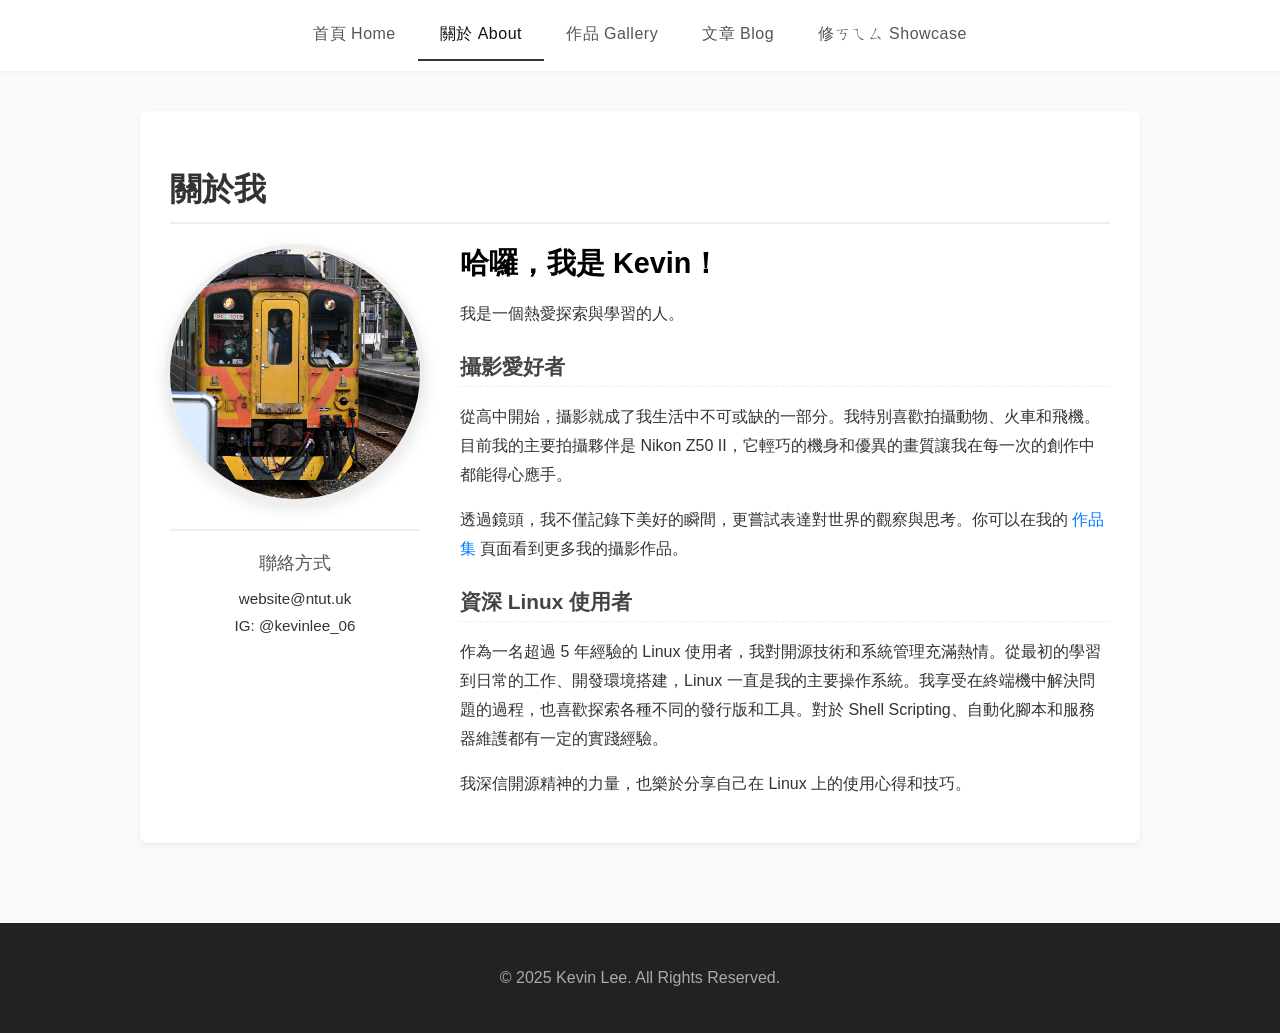
==== about.html @ 18c72140 "first commit" ====
<!DOCTYPE html>
<html lang="zh-Hant">
<head>
    <meta charset="UTF-8">
    <meta name="viewport" content="width=device-width, initial-scale=1.0">
    <title>關於我 About</title>
    <link rel="stylesheet" href="style.css">
</head>
<body>
    <nav class="navbar">
        <ul class="navbar-nav">
            <li><a href="index.html">首頁 Home</a></li>
            <li><a class="active" href="about.html">關於 About</a></li>
            <li><a href="gallery.html">作品 Gallery</a></li>
            <li><a href="blog.html">文章 Blog</a></li>
            <li><a href="showcase.html">修ㄎㄟㄙ Showcase</a></li>
        </ul>
    </nav>

   <main class="main-content">
    <section id="about-me">
        <h2>關於我</h2>
        <div class="about-grid">
            <div class="about-left-column">
                <div class="about-image">
                    <img src="photos/IMG_3188.JPG" alt="我的個人照片">
                </div>
                <div class="about-contact">
                    <h4>聯絡方式</h4>
                    <ul>
                        <li><a href="mailto:website@ntut.uk">website@ntut.uk</a></li>
                        <li><a href="https://www.instagram.com/kevinlee_06" target="_blank">IG: @kevinlee_06</a></li>
                    </ul>
                </div>
            </div>

            <div class="about-text">
                <h3>哈囉，我是 Kevin！</h3>
                <p>我是一個熱愛探索與學習的人。</p>
                
                <h4>攝影愛好者</h4>
                <p>從高中開始，攝影就成了我生活中不可或缺的一部分。我特別喜歡拍攝動物、火車和飛機。目前我的主要拍攝夥伴是 Nikon Z50 II，它輕巧的機身和優異的畫質讓我在每一次的創作中都能得心應手。</p>
                <p>透過鏡頭，我不僅記錄下美好的瞬間，更嘗試表達對世界的觀察與思考。你可以在我的 <a href="gallery.html">作品集</a> 頁面看到更多我的攝影作品。</p>

                <h4>資深 Linux 使用者</h4>
                <p>作為一名超過 5 年經驗的 Linux 使用者，我對開源技術和系統管理充滿熱情。從最初的學習到日常的工作、開發環境搭建，Linux 一直是我的主要操作系統。我享受在終端機中解決問題的過程，也喜歡探索各種不同的發行版和工具。對於 Shell Scripting、自動化腳本和服務器維護都有一定的實踐經驗。</p>
                <p>我深信開源精神的力量，也樂於分享自己在 Linux 上的使用心得和技巧。</p>
            </div>

        </div>
    </section>
</main>
<footer class="site-footer">
    <p>&copy; 2025 Kevin Lee. All Rights Reserved.</p>
</footer>
</body>
</html>
---- style.css ----
body {
    font-family: 'Noto Sans TC', sans-serif;
    margin: 0;
    background-color: #f9f9f9; 
    color: #333; 
}

.navbar {
    background-color: #ffffff; 
    width: 100%;
    box-shadow: 0 1px 3px rgba(0, 0, 0, 0.05);
    padding: 10px 0; 
    position: sticky; 
    top: 0;
    z-index: 100; 
}

.navbar-nav {
    list-style-type: none; 
    margin: 0;
    padding: 0;
    display: flex;
    justify-content: center; 
}

.navbar-nav li a {
    display: block;
    color: #555; 
    text-align: center;
    padding: 14px 22px; 
    text-decoration: none; 
    font-size: 16px;
    font-weight: 400; 
    letter-spacing: 0.5px; 
    border-bottom: 2px solid transparent;
    transition: color 0.3s ease, border-bottom 0.3s ease;
}

.navbar-nav li a:hover {
    color: #000; 
}

.navbar-nav li a.active {
    color: #111; 
    font-weight: 500; 
    border-bottom: 2px solid #333;
}

@media screen and (max-width: 600px) {
    .navbar-nav {
        flex-direction: column; 
    }
    .navbar-nav li a {
        padding: 12px 0; 
    }
}

.content {
    padding: 20px;
    text-align: center;
    margin-top: 20px;
}

.hero {
    background-color: #333; 
    /* background: url("photos/_IMG5655.JPG"); */
    background-size: cover;
    background-repeat: no-repeat;
    background-position: center;
    color: #ffffff; 
    padding: 80px 20px;
    text-align: center;
}

.hero h1 {
    font-size: 2.8em;
    font-weight: 700;
    margin-bottom: 10px;
}

.hero p {
    font-size: 1.2em;
    font-weight: 400;
    margin-bottom: 30px;
}

.cta-button {
    background-color: #ffffff;
    color: #333;
    padding: 12px 25px;
    text-decoration: none;
    border-radius: 5px;
    font-weight: 500;
    transition: background-color 0.3s ease, color 0.3s ease;
}

.cta-button:hover {
    background-color: #f0f0f0;
}

.main-content {
    max-width: 1000px; 
    margin: 40px auto; 
    padding: 0 20px; 
    display: flex;
    justify-content: center;
    flex-direction: column;
    align-items: center;
}

.main-content section {
    margin-bottom: 40px; 
    background-color: #ffffff;
    padding: 30px;
    border-radius: 8px;
    box-shadow: 0 2px 5px rgba(0,0,0,0.05);
}

.main-content h2 {
    font-size: 2em;
    font-weight: 700;
    border-bottom: 2px solid #eee;
    padding-bottom: 10px;
    margin-bottom: 20px;
}

.card-container {
    display: flex;
    justify-content: space-between; 
    flex-wrap: wrap; 
}

.card {
    background-color: #fdfdfd;
    border: 1px solid #ddd;
    border-radius: 8px;
    padding: 25px;
    width: 40%; 
    box-shadow: 0 1px 3px rgba(0,0,0,0.03);
    margin-bottom: 20px; 
}

.card h3 {
    margin-top: 0;
}

.card h3 a {
    color: #333;
    text-decoration: none;
    font-weight: 500;
}

.card h3 a:hover {
    text-decoration: underline;
}

.site-footer {
    text-align: center;
    padding: 30px 20px;
    background-color: #222;
    color: #aaa;
    margin-top: 40px;
}

@media screen and (max-width: 768px) {
    .card-container {
        flex-direction: column; 
    }
    .card {
        width: 100%; 
        box-sizing: border-box; 
        margin-bottom: 20px;
    }

    .hero h1 {
        font-size: 2.2em;
    }
}

#about-me {
    text-align: left; 
}

.about-grid {
    display: flex;
    gap: 40px; 
    align-items: flex-start; 
}

.about-image {
    flex-shrink: 0; 
    width: 250px; 
    height: 250px; 
    border-radius: 50%; 
    overflow: hidden; 
    border: 5px solid #eee; 
    box-shadow: 0 5px 15px rgba(0,0,0,0.1); 
}

.about-image img {
    width: 100%;
    height: 100%;
    object-fit: cover; 
    display: block; 
}

.about-text {
    flex-grow: 1; 
}

.about-text h3 {
    font-size: 1.8em;
    margin-top: 0;
    margin-bottom: 15px;
    color: #000;
}

.about-text h4 {
    font-size: 1.3em;
    margin-top: 25px;
    margin-bottom: 10px;
    color: #444;
    border-bottom: 1px dashed #eee;
    padding-bottom: 5px;
}

.about-text p {
    line-height: 1.8;
    margin-bottom: 15px;
}

.about-text a {
    color: #007bff; 
    text-decoration: none;
}

.about-text a:hover {
    text-decoration: underline;
}

@media screen and (max-width: 768px) {
    .about-grid {
        flex-direction: column; 
        align-items: center; 
        gap: 30px;
    }

    .about-image {
        width: 200px; 
        height: 200px;
    }

    .about-text {
        text-align: center; 
    }

    .about-text h2,
    .about-text h3,
    .about-text h4 {
        text-align: center; 
    }
}

@media screen and (max-width: 480px) {
    .about-image {
        width: 160px;
        height: 160px;
    }
    .about-text h3 {
        font-size: 1.5em;
    }
    .about-text h4 {
        font-size: 1.1em;
    }
}

.about-left-column {
    display: flex;
    flex-direction: column; 
    align-items: center;    
    width: 250px; 
    flex-shrink: 0; 
}

.about-grid {
    display: flex;
    gap: 40px; 
    align-items: flex-start; 
}

.about-contact {
    width: 100%;
    margin-top: 25px;
    padding-top: 20px;
    border-top: 2px solid #f0f0f0; 
    text-align: center;
}

.about-contact h4 {
    margin: 0 0 15px 0;
    font-size: 1.1em;
    font-weight: 500;
    color: #555;
}

.about-contact ul {
    list-style: none; 
    padding: 0;
    margin: 0;
}

.about-contact li {
    margin-bottom: 10px;
    font-size: 0.95em;
}

.about-contact li a {
    color: #333;
    text-decoration: none;
    transition: color 0.3s;
}

.about-contact li a:hover {
    color: #007bff; 
    text-decoration: underline;
}

@media screen and (max-width: 768px) {
    .about-left-column {
        width: 100%; 
    }

    .about-contact {
        max-width: 300px; 
        margin-left: auto;
        margin-right: auto;
    }

    .about-text {
        text-align: center;
    }
}

#gallery-page {
    max-width: 1200px; 
    margin: 40px auto;
}

#gallery-page h2 {
    text-align: center;
    font-size: 2.2em;
    margin-bottom: 10px;
}

#gallery-page p {
    text-align: center;
    font-size: 1.1em;
    color: #666;
    margin-bottom: 40px;
}

.gallery-grid {
    display: grid;
    grid-template-columns: repeat(auto-fill, minmax(300px, 1fr));
    gap: 20px; 
}

.gallery-item {
    position: relative; 
    overflow: hidden; 
    border-radius: 8px; 
    box-shadow: 0 4px 10px rgba(0,0,0,0.1);
    background-color: #000; 
}

.gallery-item-more {
    position: relative; 
    overflow: hidden; 
    border-radius: 8px; 
    box-shadow: 0 4px 10px rgba(0,0,0,0.1);
    background-color: #000; 
    cursor: pointer;
}

.gallery-item img {
    width: 100%;
    height: 100%; 
    object-fit: cover; 
    display: block; 
    transition: transform 0.4s ease; 
}

.gallery-item-more img {
    width: 100%;
    height: 100%; 
    object-fit: cover; 
    display: block; 
    transition: transform 0.4s ease; 
    filter: blur(10px);
}

.gallery-item .overlay, .gallery-item-more .overlay {
    position: absolute;
    bottom: 0;
    left: 0;
    width: 100%;
    
    color: #ffffff;
    padding: 20px;
    box-sizing: border-box; 

    backdrop-filter: blur(10px);
    -webkit-backdrop-filter: blur(10px); 
    
    background-color: rgba(0, 0, 0, 0.4); 

    opacity: 0; 
    transform: translateY(100%); 
    transition: opacity 0.3s ease-out, transform 0.3s ease-out;
}

.gallery-item:hover .overlay {
    opacity: 1; 
    transform: translateY(0); 
}

.gallery-item-more:hover .overlay {
    opacity: 1; 
    transform: translateY(0); 
    text-decoration: underline;
}

.gallery-item-more .overlay {
    opacity: 1; 
    transform: translateY(0); 
}

.gallery-item:hover img {
    transform: scale(1.1);
}

.overlay-title {
    margin: 0 0 10px 0;
    font-size: 1.3em;
    font-weight: 700;
}

.overlay-meta {
    display: flex;
    flex-wrap: wrap; 
    gap: 15px; 
    font-size: 0.9em;
    font-weight: 500;
    font-family: 'SFMono-Regular', Consolas, 'Courier New', monospace; 
}

.lightbox-overlay {
    position: fixed;
    top: 0;
    left: 0;
    width: 100%;
    height: 100%;
    background: rgba(0, 0, 0, 0.85);
    
    display: flex;
    align-items: center;
    justify-content: center;
    
    z-index: 1000;


    opacity: 0;
    visibility: hidden;
    transition: opacity 0.3s ease, visibility 0.3s ease;
}

.lightbox-overlay.active {
    opacity: 1;
    visibility: visible;
}

.lightbox-image {
    max-width: 90%;
    max-height: 90vh;
    object-fit: contain;
    box-shadow: 0 5px 25px rgba(0,0,0,0.5);
    
    transform: scale(0.95);
    transition: transform 0.3s ease-out;
}

.lightbox-overlay.active .lightbox-image {
    transform: scale(1);
}

.lightbox-close {
    position: absolute;
    top: 20px;
    right: 30px;
    color: #ffffff;
    font-size: 45px;
    font-weight: bold;
    cursor: pointer;
    text-shadow: 0 0 8px rgba(0,0,0,0.7);
    transition: color 0.2s ease;
}

.lightbox-close:hover {
    color: #ccc;
}

.lightbox-counter {
    position: absolute;
    bottom: 20px;
    left: 50%;
    transform: translateX(-50%);
    
    color: #f1f1f1;
    font-size: 1.1em;
    font-weight: 400;
    
    text-shadow: 0 1px 4px rgba(0, 0, 0, 0.7);

    -webkit-user-select: none;
    -moz-user-select: none;
    -ms-user-select: none;
    user-select: none;
}

.gallery-item {
    cursor: pointer;
}

.lightbox-nav {
    position: absolute;
    top: 50%;
    transform: translateY(-50%);
    
    color: rgba(255, 255, 255, 0.7);
    font-size: 40px;
    font-weight: bold;
    cursor: pointer;
    
    padding: 0 20px;

    -webkit-user-select: none;
    -moz-user-select: none;
    -ms-user-select: none;
    user-select: none;
    
    transition: color 0.2s ease;
}

.lightbox-nav:hover {
    color: #ffffff;
}

.lightbox-prev {
    left: 10px;
}

.lightbox-next {
    right: 10px;
}

@media screen and (max-width: 768px) {
    .lightbox-nav {
        font-size: 30px;
        padding: 0 10px;
    }
    .lightbox-prev {
        left: 5px;
    }
    .lightbox-next {
        right: 5px;
    }
}

#blog-page {
    max-width: 900px; 
}

#blog-page h2 {
    text-align: center;
    font-size: 2.2em;
    margin-bottom: 40px;
}

.blog-list-container {
    display: flex;
    flex-direction: column;
    gap: 30px; 
}

@media screen and (max-width: 768px) {
    .lightbox-nav {
        font-size: 30px;
        padding: 0 10px;
    }
    .lightbox-prev {
        left: 5px;
    }
    .lightbox-next {
        right: 5px;
    }
}

@media screen and (max-width: 768px) {
    .lightbox-nav {
        font-size: 30px;
        padding: 0 10px;
    }
    .lightbox-prev {
        left: 5px;
    }
    .lightbox-next {
        right: 5px;
    }
}

#blog-toc,
#full-articles {
    width: 90%; 
}

#blog-toc,
#full-articles {
    margin-top: 0;
    padding: 0;
    background-color: transparent;
    border: none;
    box-shadow: none;
    margin-bottom: 0; 
}

#blog-toc h2 {
    text-align: center;
    font-size: 2.2em;
    border-bottom: 2px solid #eee;
    padding-bottom: 10px;
    margin-bottom: 20px; 
}

.blog-list-container {
    display: flex;
    flex-direction: column;
    gap: 20px; 
}

.blog-post-preview {
    background-color: #ffffff;
    padding: 30px;
    border-radius: 8px;
    box-shadow: 0 2px 5px rgba(0,0,0,0.05);
    border: 1px solid #eee;
    transition: box-shadow 0.3s ease, transform 0.3s ease;
}

.blog-post-preview:hover {
    box-shadow: 0 5px 15px rgba(0,0,0,0.08);
    transform: translateY(-3px); 
}

.blog-post-preview h3 {
    margin-top: 0;
    margin-bottom: 10px;
    font-size: 1.6em;
    font-weight: 700;
}

.blog-post-preview h3 a {
    color: #222;
    text-decoration: none;
}

.blog-post-preview h3 a:hover {
    color: #007bff; 
}

.blog-post-preview .post-excerpt {
    font-size: 1.05em;
    line-height: 1.7;
    color: #555;
    margin-bottom: 0; 
}

.blog-divider {
    border: 0;
    height: 1px;
    background: #e0e0e0;
    margin: 40px 0;
}

.blog-post {
    background-color: #ffffff;
    padding: 30px;
    border-radius: 8px;
    box-shadow: 0 2px 5px rgba(0,0,0,0.05);
    border: 1px solid #eee;
    margin-bottom: 30px; 
    scroll-margin-top: 80px; 
}

.blog-post h3 {
    margin-top: 0;
    margin-bottom: 20px;
    font-size: 1.8em;
    font-weight: 700;
    /* color: #222; */
}

.blog-post h4 {
    font-size: 1.4em;
    font-weight: 700;
    color: #444;
    margin-top: 25px;
    margin-bottom: 10px;
}

.blog-post p {
    font-size: 1.05em;
    line-height: 1.8;
    color: #444;
    margin-bottom: 15px;
}

.blog-post ul {
    line-height: 1.8;
    padding-left: 30px; 
}

.blog-post code {
    font-family: Consolas, 'Courier New', monospace;
    background-color: #f4f4f4;
    padding: 2px 6px;
    border-radius: 4px;
    font-size: 0.9em;
}

.blog-canvas {
    width: 100%; 
    height: 350px;
    background-color: #fdfdfd;
    border: 1px solid #ddd;
    border-radius: 8px;
    margin-top: 15px;
}

.blog-image-map {
    width: 400px; 
    height: auto; 
    border-radius: 8px;
    border: 1px solid #ddd;
    margin-top: 15px;
}

.back-to-top {
    display: inline-block;
    margin-top: 20px;
    font-size: 0.95em;
    font-weight: 500;
    color: #007bff;
    text-decoration: none;
}

.back-to-top:hover {
    text-decoration: underline;
}

table {
    border-collapse: collapse;
    width: 300px;
}

.b {
    background-color: #2181ff;
    color: white;
}

td {
    padding: 10px;
    text-align: center;
    border: 1px solid black;
}

.red, .green, .blue, .oran {
    border-radius: 0;
    border: 1px solid black;
    width: 3rem;
    height: 2rem;
}

.red {
    background-color: #ffc5c8;
}

.green {
    background-color: #c7ffc5;
}

.blue {
    background-color: #c5e0ff;
}

.oran {
    background-color: #ffd7c5;
}

.a {
    background-color: white;
}
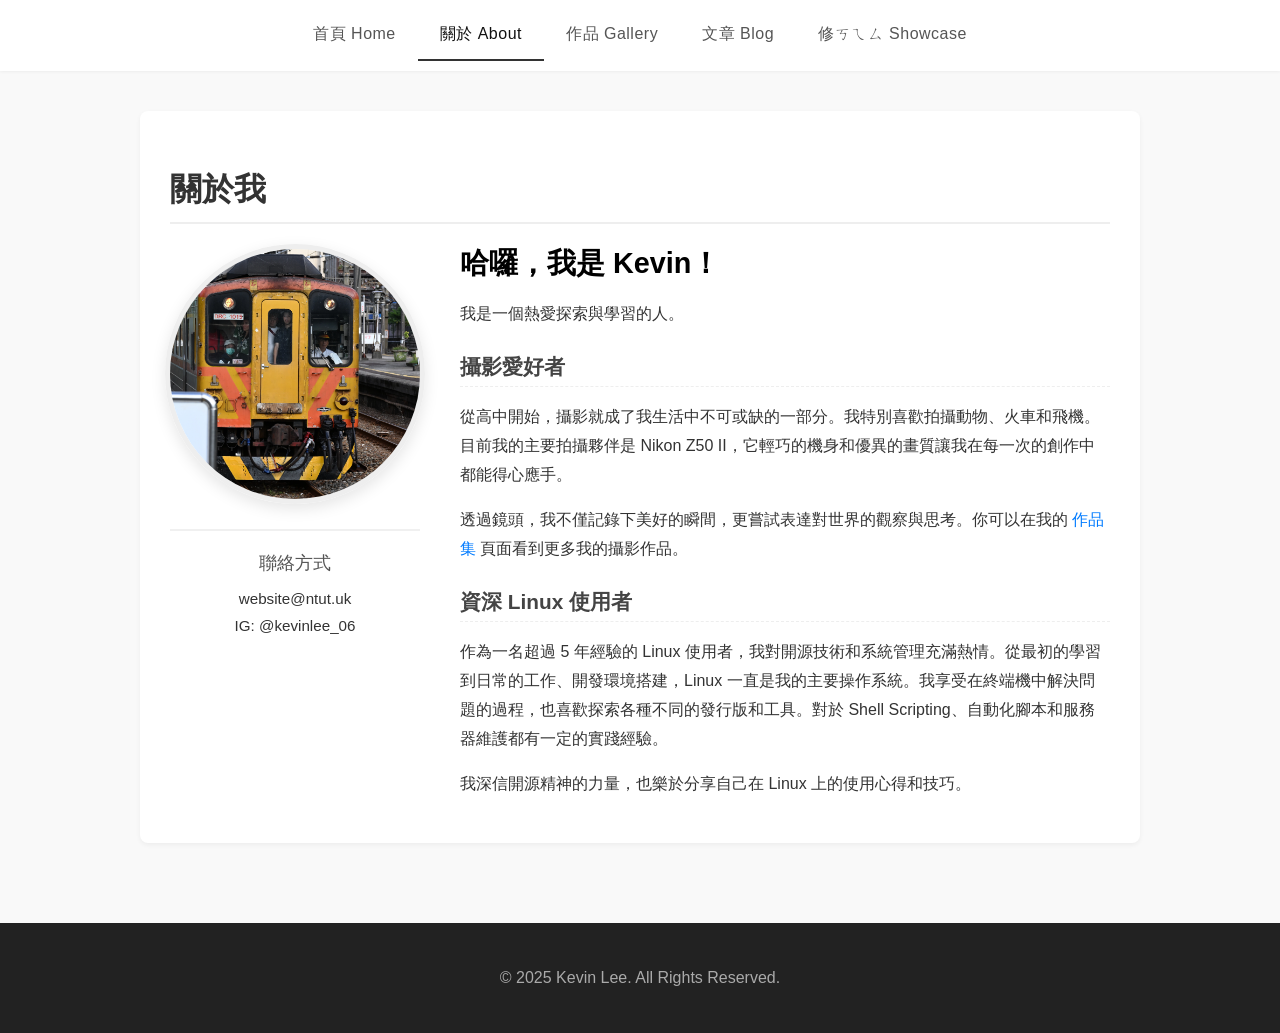
==== commit 2816adbd: "Reduce img size" ====
--- a/about.html
+++ b/about.html
@@ -23,7 +23,7 @@
         <div class="about-grid">
             <div class="about-left-column">
                 <div class="about-image">
-                    <img src="photos/IMG_3188.JPG" alt="我的個人照片">
+                    <img src="photos/0.webp" alt="我的個人照片">
                 </div>
                 <div class="about-contact">
                     <h4>聯絡方式</h4>
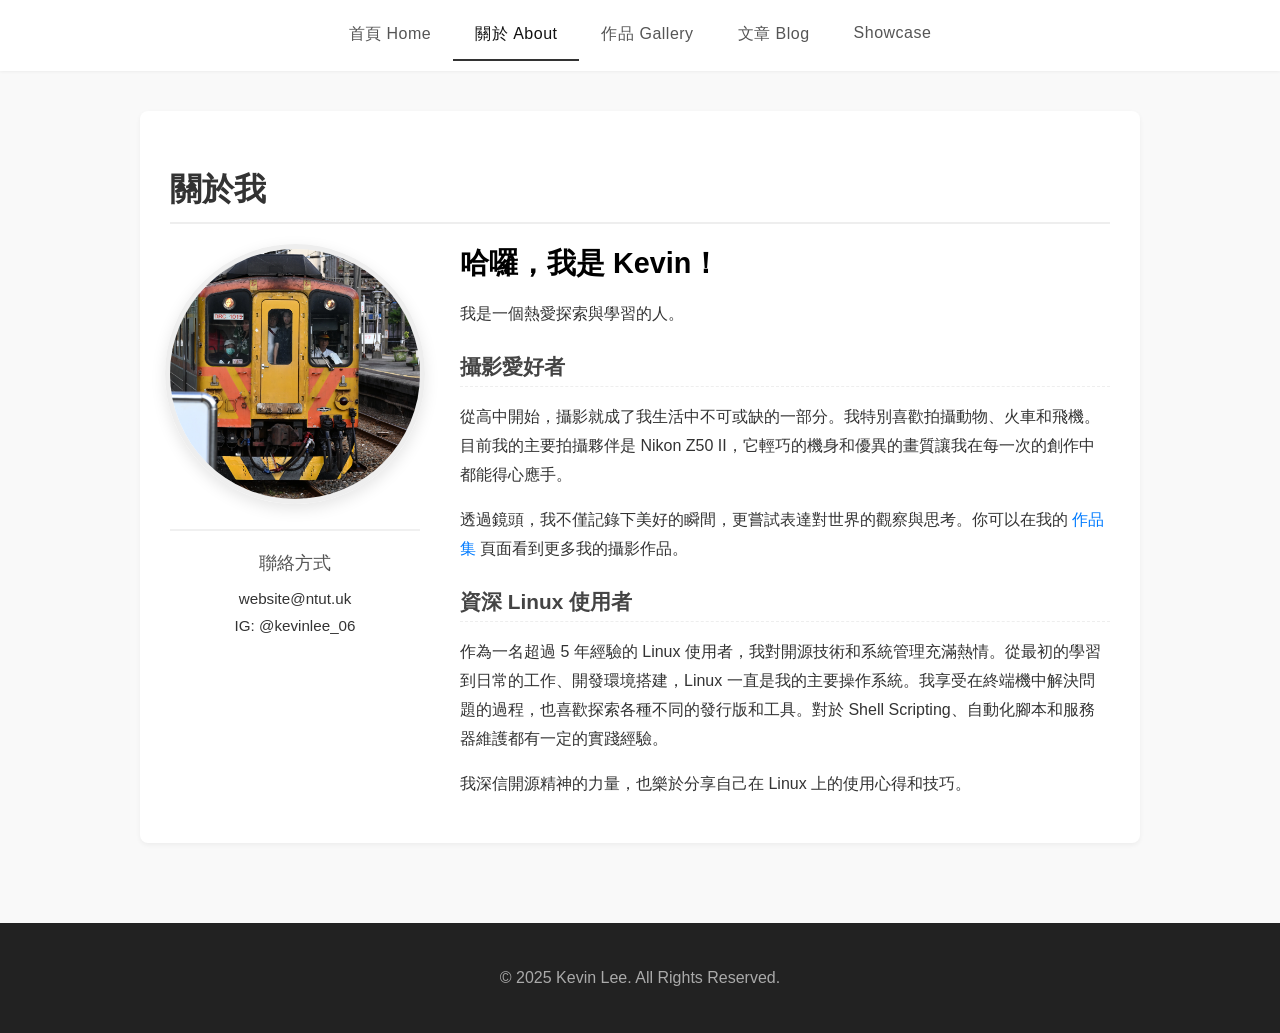
==== commit a1a75773: "Refactor showcase and lightbox functionality; update text and styles - Updated text in index.html an" ====
--- a/about.html
+++ b/about.html
@@ -1,11 +1,13 @@
 <!DOCTYPE html>
 <html lang="zh-Hant">
+
 <head>
     <meta charset="UTF-8">
     <meta name="viewport" content="width=device-width, initial-scale=1.0">
     <title>關於我 About</title>
     <link rel="stylesheet" href="style.css">
 </head>
+
 <body>
     <nav class="navbar">
         <ul class="navbar-nav">
@@ -13,45 +15,49 @@
             <li><a class="active" href="about.html">關於 About</a></li>
             <li><a href="gallery.html">作品 Gallery</a></li>
             <li><a href="blog.html">文章 Blog</a></li>
-            <li><a href="showcase.html">修ㄎㄟㄙ Showcase</a></li>
+            <li><a href="showcase.html">Showcase</a></li>
         </ul>
     </nav>
 
-   <main class="main-content">
-    <section id="about-me">
-        <h2>關於我</h2>
-        <div class="about-grid">
-            <div class="about-left-column">
-                <div class="about-image">
-                    <img src="photos/0.webp" alt="我的個人照片">
+    <main class="main-content">
+        <section id="about-me">
+            <h2>關於我</h2>
+            <div class="about-grid">
+                <div class="about-left-column">
+                    <div class="about-image">
+                        <img src="photos/0.webp" alt="我的個人照片">
+                    </div>
+                    <div class="about-contact">
+                        <h4>聯絡方式</h4>
+                        <ul>
+                            <li><a href="mailto:website@ntut.uk">website@ntut.uk</a></li>
+                            <li><a href="https://www.instagram.com/kevinlee_06" target="_blank">IG: @kevinlee_06</a>
+                            </li>
+                        </ul>
+                    </div>
                 </div>
-                <div class="about-contact">
-                    <h4>聯絡方式</h4>
-                    <ul>
-                        <li><a href="mailto:website@ntut.uk">website@ntut.uk</a></li>
-                        <li><a href="https://www.instagram.com/kevinlee_06" target="_blank">IG: @kevinlee_06</a></li>
-                    </ul>
+
+                <div class="about-text">
+                    <h3>哈囉，我是 Kevin！</h3>
+                    <p>我是一個熱愛探索與學習的人。</p>
+
+                    <h4>攝影愛好者</h4>
+                    <p>從高中開始，攝影就成了我生活中不可或缺的一部分。我特別喜歡拍攝動物、火車和飛機。目前我的主要拍攝夥伴是 Nikon Z50 II，它輕巧的機身和優異的畫質讓我在每一次的創作中都能得心應手。
+                    </p>
+                    <p>透過鏡頭，我不僅記錄下美好的瞬間，更嘗試表達對世界的觀察與思考。你可以在我的 <a href="gallery.html">作品集</a> 頁面看到更多我的攝影作品。</p>
+
+                    <h4>資深 Linux 使用者</h4>
+                    <p>作為一名超過 5 年經驗的 Linux 使用者，我對開源技術和系統管理充滿熱情。從最初的學習到日常的工作、開發環境搭建，Linux
+                        一直是我的主要操作系統。我享受在終端機中解決問題的過程，也喜歡探索各種不同的發行版和工具。對於 Shell Scripting、自動化腳本和服務器維護都有一定的實踐經驗。</p>
+                    <p>我深信開源精神的力量，也樂於分享自己在 Linux 上的使用心得和技巧。</p>
                 </div>
+
             </div>
+        </section>
+    </main>
+    <footer class="site-footer">
+        <p>&copy; 2025 Kevin Lee. All Rights Reserved.</p>
+    </footer>
+</body>
 
-            <div class="about-text">
-                <h3>哈囉，我是 Kevin！</h3>
-                <p>我是一個熱愛探索與學習的人。</p>
-                
-                <h4>攝影愛好者</h4>
-                <p>從高中開始，攝影就成了我生活中不可或缺的一部分。我特別喜歡拍攝動物、火車和飛機。目前我的主要拍攝夥伴是 Nikon Z50 II，它輕巧的機身和優異的畫質讓我在每一次的創作中都能得心應手。</p>
-                <p>透過鏡頭，我不僅記錄下美好的瞬間，更嘗試表達對世界的觀察與思考。你可以在我的 <a href="gallery.html">作品集</a> 頁面看到更多我的攝影作品。</p>
-
-                <h4>資深 Linux 使用者</h4>
-                <p>作為一名超過 5 年經驗的 Linux 使用者，我對開源技術和系統管理充滿熱情。從最初的學習到日常的工作、開發環境搭建，Linux 一直是我的主要操作系統。我享受在終端機中解決問題的過程，也喜歡探索各種不同的發行版和工具。對於 Shell Scripting、自動化腳本和服務器維護都有一定的實踐經驗。</p>
-                <p>我深信開源精神的力量，也樂於分享自己在 Linux 上的使用心得和技巧。</p>
-            </div>
-
-        </div>
-    </section>
-</main>
-<footer class="site-footer">
-    <p>&copy; 2025 Kevin Lee. All Rights Reserved.</p>
-</footer>
-</body>
 </html>
--- a/style.css
+++ b/style.css
@@ -1,57 +1,58 @@
 body {
     font-family: 'Noto Sans TC', sans-serif;
     margin: 0;
-    background-color: #f9f9f9; 
-    color: #333; 
+    background-color: #f9f9f9;
+    color: #333;
 }
 
 .navbar {
-    background-color: #ffffff; 
+    background-color: #ffffff;
     width: 100%;
     box-shadow: 0 1px 3px rgba(0, 0, 0, 0.05);
-    padding: 10px 0; 
-    position: sticky; 
+    padding: 10px 0;
+    position: sticky;
     top: 0;
-    z-index: 100; 
+    z-index: 100;
 }
 
 .navbar-nav {
-    list-style-type: none; 
+    list-style-type: none;
     margin: 0;
     padding: 0;
     display: flex;
-    justify-content: center; 
+    justify-content: center;
 }
 
 .navbar-nav li a {
     display: block;
-    color: #555; 
-    text-align: center;
-    padding: 14px 22px; 
-    text-decoration: none; 
+    color: #555;
+    text-align: center;
+    padding: 14px 22px;
+    text-decoration: none;
     font-size: 16px;
-    font-weight: 400; 
-    letter-spacing: 0.5px; 
+    font-weight: 400;
+    letter-spacing: 0.5px;
     border-bottom: 2px solid transparent;
     transition: color 0.3s ease, border-bottom 0.3s ease;
 }
 
 .navbar-nav li a:hover {
-    color: #000; 
+    color: #000;
 }
 
 .navbar-nav li a.active {
-    color: #111; 
-    font-weight: 500; 
+    color: #111;
+    font-weight: 500;
     border-bottom: 2px solid #333;
 }
 
 @media screen and (max-width: 600px) {
     .navbar-nav {
-        flex-direction: column; 
-    }
+        flex-direction: column;
+    }
+
     .navbar-nav li a {
-        padding: 12px 0; 
+        padding: 12px 0;
     }
 }
 
@@ -62,12 +63,12 @@
 }
 
 .hero {
-    background-color: #333; 
+    background-color: #333;
     /* background: url("photos/_IMG5655.JPG"); */
     background-size: cover;
     background-repeat: no-repeat;
     background-position: center;
-    color: #ffffff; 
+    color: #ffffff;
     padding: 80px 20px;
     text-align: center;
 }
@@ -99,9 +100,9 @@
 }
 
 .main-content {
-    max-width: 1000px; 
-    margin: 40px auto; 
-    padding: 0 20px; 
+    max-width: 1000px;
+    margin: 40px auto;
+    padding: 0 20px;
     display: flex;
     justify-content: center;
     flex-direction: column;
@@ -109,11 +110,11 @@
 }
 
 .main-content section {
-    margin-bottom: 40px; 
+    margin-bottom: 40px;
     background-color: #ffffff;
     padding: 30px;
     border-radius: 8px;
-    box-shadow: 0 2px 5px rgba(0,0,0,0.05);
+    box-shadow: 0 2px 5px rgba(0, 0, 0, 0.05);
 }
 
 .main-content h2 {
@@ -126,8 +127,8 @@
 
 .card-container {
     display: flex;
-    justify-content: space-between; 
-    flex-wrap: wrap; 
+    justify-content: space-between;
+    flex-wrap: wrap;
 }
 
 .card {
@@ -135,9 +136,9 @@
     border: 1px solid #ddd;
     border-radius: 8px;
     padding: 25px;
-    width: 40%; 
-    box-shadow: 0 1px 3px rgba(0,0,0,0.03);
-    margin-bottom: 20px; 
+    width: 40%;
+    box-shadow: 0 1px 3px rgba(0, 0, 0, 0.03);
+    margin-bottom: 20px;
 }
 
 .card h3 {
@@ -164,11 +165,12 @@
 
 @media screen and (max-width: 768px) {
     .card-container {
-        flex-direction: column; 
-    }
+        flex-direction: column;
+    }
+
     .card {
-        width: 100%; 
-        box-sizing: border-box; 
+        width: 100%;
+        box-sizing: border-box;
         margin-bottom: 20px;
     }
 
@@ -177,35 +179,50 @@
     }
 }
 
+.change {
+    background-color: #3a3a3a;
+    border-radius: 0.5rem;
+    border: 0;
+    color: white;
+    padding: 1rem 2rem;
+    margin-right: 0.5rem;
+}
+
+button:hover {
+    cursor: pointer;
+    transform: scale(1.05);
+    transition: all 0.3s ease-in-out;
+}
+
 #about-me {
-    text-align: left; 
+    text-align: left;
 }
 
 .about-grid {
     display: flex;
-    gap: 40px; 
-    align-items: flex-start; 
+    gap: 40px;
+    align-items: flex-start;
 }
 
 .about-image {
-    flex-shrink: 0; 
-    width: 250px; 
-    height: 250px; 
-    border-radius: 50%; 
-    overflow: hidden; 
-    border: 5px solid #eee; 
-    box-shadow: 0 5px 15px rgba(0,0,0,0.1); 
+    flex-shrink: 0;
+    width: 250px;
+    height: 250px;
+    border-radius: 50%;
+    overflow: hidden;
+    border: 5px solid #eee;
+    box-shadow: 0 5px 15px rgba(0, 0, 0, 0.1);
 }
 
 .about-image img {
     width: 100%;
     height: 100%;
-    object-fit: cover; 
-    display: block; 
+    object-fit: cover;
+    display: block;
 }
 
 .about-text {
-    flex-grow: 1; 
+    flex-grow: 1;
 }
 
 .about-text h3 {
@@ -230,7 +247,7 @@
 }
 
 .about-text a {
-    color: #007bff; 
+    color: #007bff;
     text-decoration: none;
 }
 
@@ -240,24 +257,24 @@
 
 @media screen and (max-width: 768px) {
     .about-grid {
-        flex-direction: column; 
-        align-items: center; 
+        flex-direction: column;
+        align-items: center;
         gap: 30px;
     }
 
     .about-image {
-        width: 200px; 
+        width: 200px;
         height: 200px;
     }
 
     .about-text {
-        text-align: center; 
+        text-align: center;
     }
 
     .about-text h2,
     .about-text h3,
     .about-text h4 {
-        text-align: center; 
+        text-align: center;
     }
 }
 
@@ -266,9 +283,11 @@
         width: 160px;
         height: 160px;
     }
+
     .about-text h3 {
         font-size: 1.5em;
     }
+
     .about-text h4 {
         font-size: 1.1em;
     }
@@ -276,23 +295,23 @@
 
 .about-left-column {
     display: flex;
-    flex-direction: column; 
-    align-items: center;    
-    width: 250px; 
-    flex-shrink: 0; 
+    flex-direction: column;
+    align-items: center;
+    width: 250px;
+    flex-shrink: 0;
 }
 
 .about-grid {
     display: flex;
-    gap: 40px; 
-    align-items: flex-start; 
+    gap: 40px;
+    align-items: flex-start;
 }
 
 .about-contact {
     width: 100%;
     margin-top: 25px;
     padding-top: 20px;
-    border-top: 2px solid #f0f0f0; 
+    border-top: 2px solid #f0f0f0;
     text-align: center;
 }
 
@@ -304,7 +323,7 @@
 }
 
 .about-contact ul {
-    list-style: none; 
+    list-style: none;
     padding: 0;
     margin: 0;
 }
@@ -321,17 +340,17 @@
 }
 
 .about-contact li a:hover {
-    color: #007bff; 
+    color: #007bff;
     text-decoration: underline;
 }
 
 @media screen and (max-width: 768px) {
     .about-left-column {
-        width: 100%; 
+        width: 100%;
     }
 
     .about-contact {
-        max-width: 300px; 
+        max-width: 300px;
         margin-left: auto;
         margin-right: auto;
     }
@@ -342,7 +361,7 @@
 }
 
 #gallery-page {
-    max-width: 1200px; 
+    max-width: 1200px;
     margin: 40px auto;
 }
 
@@ -362,77 +381,78 @@
 .gallery-grid {
     display: grid;
     grid-template-columns: repeat(auto-fill, minmax(300px, 1fr));
-    gap: 20px; 
+    gap: 20px;
 }
 
 .gallery-item {
-    position: relative; 
-    overflow: hidden; 
-    border-radius: 8px; 
-    box-shadow: 0 4px 10px rgba(0,0,0,0.1);
-    background-color: #000; 
+    position: relative;
+    overflow: hidden;
+    border-radius: 8px;
+    box-shadow: 0 4px 10px rgba(0, 0, 0, 0.1);
+    background-color: #000;
 }
 
 .gallery-item-more {
-    position: relative; 
-    overflow: hidden; 
-    border-radius: 8px; 
-    box-shadow: 0 4px 10px rgba(0,0,0,0.1);
-    background-color: #000; 
+    position: relative;
+    overflow: hidden;
+    border-radius: 8px;
+    box-shadow: 0 4px 10px rgba(0, 0, 0, 0.1);
+    background-color: #000;
     cursor: pointer;
 }
 
 .gallery-item img {
     width: 100%;
-    height: 100%; 
-    object-fit: cover; 
-    display: block; 
-    transition: transform 0.4s ease; 
+    height: 100%;
+    object-fit: cover;
+    display: block;
+    transition: transform 0.4s ease;
 }
 
 .gallery-item-more img {
     width: 100%;
-    height: 100%; 
-    object-fit: cover; 
-    display: block; 
-    transition: transform 0.4s ease; 
+    height: 100%;
+    object-fit: cover;
+    display: block;
+    transition: transform 0.4s ease;
     filter: blur(10px);
 }
 
-.gallery-item .overlay, .gallery-item-more .overlay {
+.gallery-item .overlay,
+.gallery-item-more .overlay {
     position: absolute;
     bottom: 0;
     left: 0;
     width: 100%;
-    
+
     color: #ffffff;
     padding: 20px;
-    box-sizing: border-box; 
+    box-sizing: border-box;
 
     backdrop-filter: blur(10px);
-    -webkit-backdrop-filter: blur(10px); 
-    
-    background-color: rgba(0, 0, 0, 0.4); 
-
-    opacity: 0; 
-    transform: translateY(100%); 
+    -webkit-backdrop-filter: blur(10px);
+
+    background-color: rgba(0, 0, 0, 0.4);
+
+    opacity: 0;
+    transform: translateY(100%);
     transition: opacity 0.3s ease-out, transform 0.3s ease-out;
 }
 
 .gallery-item:hover .overlay {
-    opacity: 1; 
-    transform: translateY(0); 
+    opacity: 1;
+    transform: translateY(0);
 }
 
 .gallery-item-more:hover .overlay {
-    opacity: 1; 
-    transform: translateY(0); 
+    opacity: 1;
+    transform: translateY(0);
     text-decoration: underline;
 }
 
 .gallery-item-more .overlay {
-    opacity: 1; 
-    transform: translateY(0); 
+    opacity: 1;
+    transform: translateY(0);
 }
 
 .gallery-item:hover img {
@@ -447,11 +467,11 @@
 
 .overlay-meta {
     display: flex;
-    flex-wrap: wrap; 
-    gap: 15px; 
+    flex-wrap: wrap;
+    gap: 15px;
     font-size: 0.9em;
     font-weight: 500;
-    font-family: 'SFMono-Regular', Consolas, 'Courier New', monospace; 
+    font-family: 'SFMono-Regular', Consolas, 'Courier New', monospace;
 }
 
 .lightbox-overlay {
@@ -461,11 +481,11 @@
     width: 100%;
     height: 100%;
     background: rgba(0, 0, 0, 0.85);
-    
+
     display: flex;
     align-items: center;
     justify-content: center;
-    
+
     z-index: 1000;
 
 
@@ -483,10 +503,10 @@
     max-width: 90%;
     max-height: 90vh;
     object-fit: contain;
-    box-shadow: 0 5px 25px rgba(0,0,0,0.5);
-    
+    box-shadow: 0 5px 25px rgba(0, 0, 0, 0.5);
+
     transform: scale(0.95);
-    transition: transform 0.3s ease-out;
+    transition: all 0.3s ease-in-out;
 }
 
 .lightbox-overlay.active .lightbox-image {
@@ -501,7 +521,7 @@
     font-size: 45px;
     font-weight: bold;
     cursor: pointer;
-    text-shadow: 0 0 8px rgba(0,0,0,0.7);
+    text-shadow: 0 0 8px rgba(0, 0, 0, 0.7);
     transition: color 0.2s ease;
 }
 
@@ -514,11 +534,11 @@
     bottom: 20px;
     left: 50%;
     transform: translateX(-50%);
-    
+
     color: #f1f1f1;
     font-size: 1.1em;
     font-weight: 400;
-    
+
     text-shadow: 0 1px 4px rgba(0, 0, 0, 0.7);
 
     -webkit-user-select: none;
@@ -535,19 +555,19 @@
     position: absolute;
     top: 50%;
     transform: translateY(-50%);
-    
+
     color: rgba(255, 255, 255, 0.7);
     font-size: 40px;
     font-weight: bold;
     cursor: pointer;
-    
+
     padding: 0 20px;
 
     -webkit-user-select: none;
     -moz-user-select: none;
     -ms-user-select: none;
     user-select: none;
-    
+
     transition: color 0.2s ease;
 }
 
@@ -568,16 +588,18 @@
         font-size: 30px;
         padding: 0 10px;
     }
+
     .lightbox-prev {
         left: 5px;
     }
+
     .lightbox-next {
         right: 5px;
     }
 }
 
 #blog-page {
-    max-width: 900px; 
+    max-width: 900px;
 }
 
 #blog-page h2 {
@@ -589,7 +611,7 @@
 .blog-list-container {
     display: flex;
     flex-direction: column;
-    gap: 30px; 
+    gap: 30px;
 }
 
 @media screen and (max-width: 768px) {
@@ -597,9 +619,11 @@
         font-size: 30px;
         padding: 0 10px;
     }
+
     .lightbox-prev {
         left: 5px;
     }
+
     .lightbox-next {
         right: 5px;
     }
@@ -610,9 +634,11 @@
         font-size: 30px;
         padding: 0 10px;
     }
+
     .lightbox-prev {
         left: 5px;
     }
+
     .lightbox-next {
         right: 5px;
     }
@@ -620,7 +646,7 @@
 
 #blog-toc,
 #full-articles {
-    width: 90%; 
+    width: 90%;
 }
 
 #blog-toc,
@@ -630,7 +656,7 @@
     background-color: transparent;
     border: none;
     box-shadow: none;
-    margin-bottom: 0; 
+    margin-bottom: 0;
 }
 
 #blog-toc h2 {
@@ -638,27 +664,27 @@
     font-size: 2.2em;
     border-bottom: 2px solid #eee;
     padding-bottom: 10px;
-    margin-bottom: 20px; 
+    margin-bottom: 20px;
 }
 
 .blog-list-container {
     display: flex;
     flex-direction: column;
-    gap: 20px; 
+    gap: 20px;
 }
 
 .blog-post-preview {
     background-color: #ffffff;
     padding: 30px;
     border-radius: 8px;
-    box-shadow: 0 2px 5px rgba(0,0,0,0.05);
+    box-shadow: 0 2px 5px rgba(0, 0, 0, 0.05);
     border: 1px solid #eee;
     transition: box-shadow 0.3s ease, transform 0.3s ease;
 }
 
 .blog-post-preview:hover {
-    box-shadow: 0 5px 15px rgba(0,0,0,0.08);
-    transform: translateY(-3px); 
+    box-shadow: 0 5px 15px rgba(0, 0, 0, 0.08);
+    transform: translateY(-3px);
 }
 
 .blog-post-preview h3 {
@@ -674,14 +700,14 @@
 }
 
 .blog-post-preview h3 a:hover {
-    color: #007bff; 
+    color: #007bff;
 }
 
 .blog-post-preview .post-excerpt {
     font-size: 1.05em;
     line-height: 1.7;
     color: #555;
-    margin-bottom: 0; 
+    margin-bottom: 0;
 }
 
 .blog-divider {
@@ -695,10 +721,10 @@
     background-color: #ffffff;
     padding: 30px;
     border-radius: 8px;
-    box-shadow: 0 2px 5px rgba(0,0,0,0.05);
+    box-shadow: 0 2px 5px rgba(0, 0, 0, 0.05);
     border: 1px solid #eee;
-    margin-bottom: 30px; 
-    scroll-margin-top: 80px; 
+    margin-bottom: 30px;
+    scroll-margin-top: 80px;
 }
 
 .blog-post h3 {
@@ -726,7 +752,7 @@
 
 .blog-post ul {
     line-height: 1.8;
-    padding-left: 30px; 
+    padding-left: 30px;
 }
 
 .blog-post code {
@@ -738,7 +764,7 @@
 }
 
 .blog-canvas {
-    width: 100%; 
+    width: 100%;
     height: 350px;
     background-color: #fdfdfd;
     border: 1px solid #ddd;
@@ -746,12 +772,22 @@
     margin-top: 15px;
 }
 
+#nightCanvas:hover {
+    cursor: pointer;
+}
+
 .blog-image-map {
-    width: 400px; 
-    height: auto; 
+    width: 400px;
+    height: auto;
     border-radius: 8px;
     border: 1px solid #ddd;
     margin-top: 15px;
+    transition: all 0.5s ease;
+}
+
+.blog-image-map:hover {
+    transform: scale(1.01);
+    transition: all 0.5s ease;
 }
 
 .back-to-top {
@@ -770,20 +806,27 @@
 table {
     border-collapse: collapse;
     width: 300px;
+    transition: all 0.3s ease;
 }
 
 .b {
-    background-color: #2181ff;
+    background-color: #353535;
     color: white;
 }
 
 td {
-    padding: 10px;
-    text-align: center;
-    border: 1px solid black;
-}
-
-.red, .green, .blue, .oran {
+    padding: 20px;
+    text-align: center;
+    --simulated-border-width: 1px;
+    border: none;
+    box-shadow: inset 0 0 0 var(--simulated-border-width) black;
+    transition: all 0.3s ease;
+}
+
+.red,
+.green,
+.blue,
+.oran {
     border-radius: 0;
     border: 1px solid black;
     width: 3rem;
